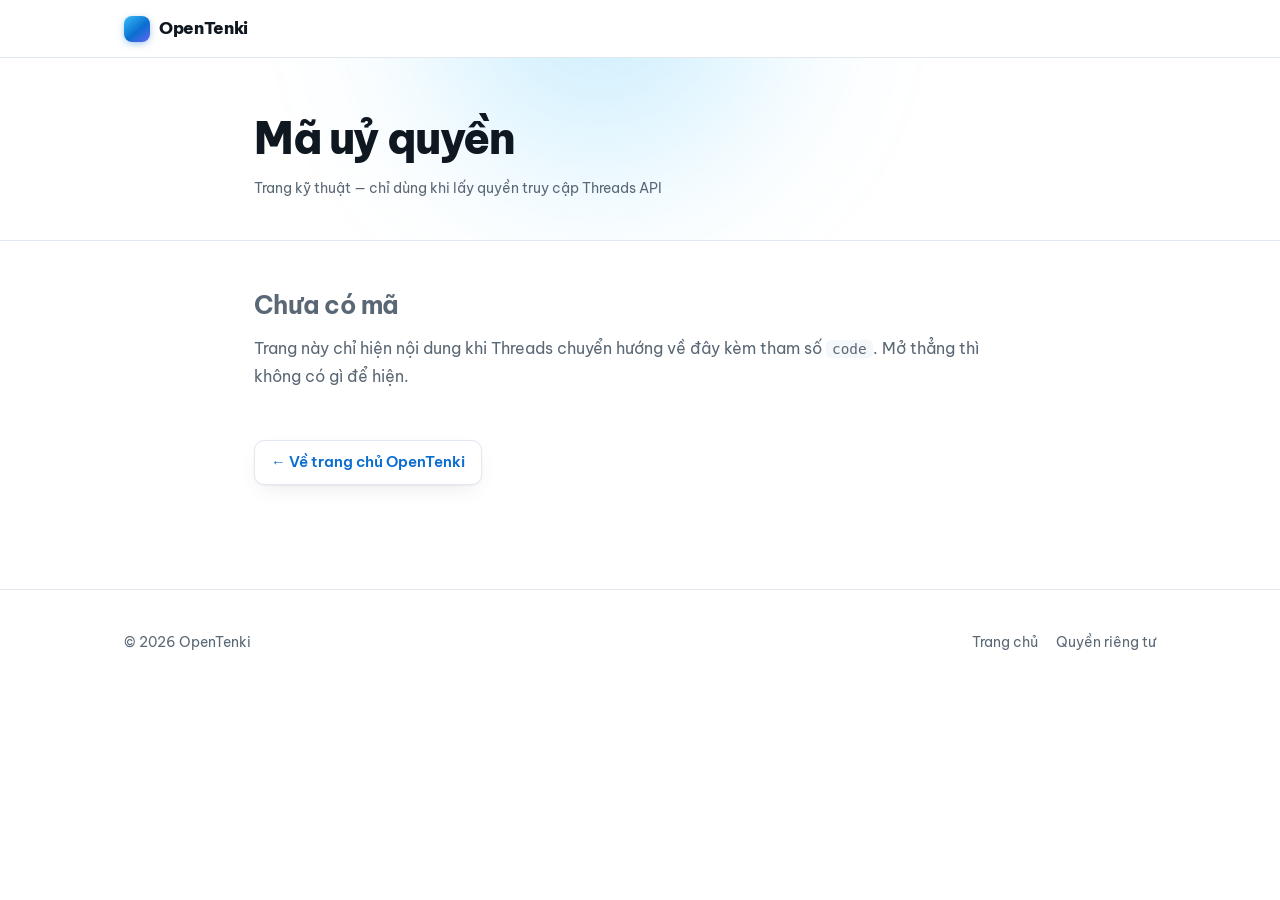
==== oauth.html @ ec08b40c "Them trang nhan ma uy quyen OAuth cho Threads" ====
<!doctype html>
<html lang="vi">
<head>
<meta charset="utf-8">
<meta name="viewport" content="width=device-width, initial-scale=1">
<title>Mã uỷ quyền — OpenTenki</title>
<meta name="robots" content="noindex, nofollow">
<link rel="icon" type="image/png" sizes="512x512" href="./icon-512.png">
<link rel="preconnect" href="https://fonts.googleapis.com">
<link rel="preconnect" href="https://fonts.gstatic.com" crossorigin>
<link href="https://fonts.googleapis.com/css2?family=Be+Vietnam+Pro:wght@400;500;600;700;800&display=swap" rel="stylesheet">
<link rel="stylesheet" href="./style.css">
<style>
  .ma{font-family:ui-monospace,SFMono-Regular,Menlo,monospace;font-size:13px;
    word-break:break-all;background:var(--nen2);border:1px solid var(--vien);
    border-radius:12px;padding:16px 18px;margin:14px 0;line-height:1.55;
    user-select:all;-webkit-user-select:all}
  .trong{color:var(--nhat)}
</style>
</head>
<body>

<nav>
  <div class="nav-in">
    <a class="logo" href="./"><span class="logo-o"></span>OpenTenki</a>
  </div>
</nav>

<div class="dau">
  <div class="dau-in">
  <h1>Mã uỷ quyền</h1>
  <p class="ngay">Trang kỹ thuật — chỉ dùng khi lấy quyền truy cập Threads API</p>
  </div>
</div>

<div class="bao">

<div id="co" hidden>
  <h2>Mã của bạn</h2>
  <p>Bấm vào khối dưới để chọn hết, rồi sao chép:</p>
  <div class="ma" id="ma"></div>
  <div class="hop">
    <p><strong>Dán vào <code>.env</code>:</strong></p>
    <div class="ma">THREADS_OAUTH_CODE=<span id="ma2"></span></div>
    <p>Rồi chạy: <code>npm run thu-threads -- --doi-ma</code></p>
    <p><strong>Mã này hết hạn sau vài phút.</strong> Làm ngay, đừng để lát nữa.</p>
  </div>
</div>

<div id="khong">
  <h2 class="trong">Chưa có mã</h2>
  <p class="trong">Trang này chỉ hiện nội dung khi Threads chuyển hướng về đây kèm tham số <code>code</code>. Mở thẳng thì không có gì để hiện.</p>
</div>

<div id="loi" hidden>
  <h2>Threads từ chối</h2>
  <div class="ma" id="loi-chu"></div>
  <p>Thường là do bạn bấm Huỷ, hoặc địa chỉ chuyển hướng chưa khớp cấu hình trong bảng điều khiển của Meta.</p>
</div>

<a class="quay" href="./">← Về trang chủ OpenTenki</a>

</div>

<footer>
  <div class="ft">
    <div>© 2026 OpenTenki</div>
    <div class="ft-lk"><a href="./">Trang chủ</a><a href="./privacy.html">Quyền riêng tư</a></div>
  </div>
</footer>

<script>
// Trang DUY NHẤT của site này có JavaScript. Ba trang tài liệu (chính sách,
// điều khoản, xoá dữ liệu) vẫn hoàn toàn tĩnh để trình thu thập của Meta đọc
// được — trang này thì chỉ mình chủ kho dùng, và nó bắt buộc phải đọc được
// tham số trên URL nên không tránh được JavaScript.
(function () {
  var t = new URLSearchParams(location.search);
  var ma = t.get('code');
  var loi = t.get('error_description') || t.get('error');
  if (ma) {
    // Threads gắn thêm "#_" vào cuối, cắt đi kẻo dán nhầm cả nó.
    ma = ma.replace(/#_$/, '');
    document.getElementById('ma').textContent = ma;
    document.getElementById('ma2').textContent = ma;
    document.getElementById('co').hidden = false;
    document.getElementById('khong').hidden = true;
  } else if (loi) {
    document.getElementById('loi-chu').textContent = loi;
    document.getElementById('loi').hidden = false;
    document.getElementById('khong').hidden = true;
  }
})();
</script>

</body>
</html>
---- style.css ----
/* OpenTenki — hệ thiết kế dùng chung cho các trang tài liệu.
   Cùng bộ biến màu, phông và linh kiện với trang chủ (index.html).
   Không JavaScript: trình thu thập dữ liệu đọc được toàn bộ nội dung. */

:root{
  --nen:#ffffff;
  --nen2:#f5f8fb;
  --chu:#0f1720;
  --nhat:#5a6775;
  --vien:#e2e8ef;
  --xanh:#0a6ed1;
  --xanh2:#38bdf8;
  --tim:#6366f1;
  --vang:#f59e0b;
  --the:#ffffff;
  --bong:0 1px 2px rgba(15,23,32,.05), 0 8px 24px -8px rgba(15,23,32,.10);
  --bong2:0 2px 4px rgba(15,23,32,.06), 0 20px 48px -16px rgba(15,23,32,.18);
}
@media (prefers-color-scheme: dark){
  :root{
    --nen:#0b1016; --nen2:#111823; --chu:#e9eef4; --nhat:#94a3b4;
    --vien:#1f2a36; --xanh:#5aa9ff; --xanh2:#38bdf8; --tim:#818cf8;
    --the:#131b25;
    --bong:0 1px 2px rgba(0,0,0,.4), 0 8px 24px -8px rgba(0,0,0,.5);
    --bong2:0 2px 4px rgba(0,0,0,.5), 0 20px 48px -16px rgba(0,0,0,.7);
  }
}

*{box-sizing:border-box}
html{scroll-behavior:smooth}
body{
  margin:0;background:var(--nen);color:var(--chu);
  font-family:"Be Vietnam Pro",-apple-system,BlinkMacSystemFont,"Segoe UI",Roboto,Helvetica,Arial,sans-serif;
  font-size:16px;line-height:1.72;-webkit-font-smoothing:antialiased;
}

/* ── Thanh trên, giống hệt trang chủ ─────────────────────────── */
nav{position:sticky;top:0;z-index:20;backdrop-filter:saturate(1.6) blur(14px);
  background:color-mix(in srgb, var(--nen) 82%, transparent);
  border-bottom:1px solid var(--vien)}
.nav-in{max-width:1080px;margin:0 auto;padding:14px 24px;
  display:flex;align-items:center;gap:10px}
.logo{display:flex;align-items:center;gap:9px;font-weight:800;
  letter-spacing:-.02em;font-size:17px;color:var(--chu);text-decoration:none}
.logo-o{width:26px;height:26px;border-radius:8px;flex:none;
  background:linear-gradient(140deg,var(--xanh2),var(--xanh) 55%,var(--tim));
  box-shadow:0 2px 8px -2px color-mix(in srgb,var(--xanh) 60%,transparent)}
.nav-lk{margin-left:auto;display:flex;gap:4px;flex-wrap:wrap}
.nav-lk a{color:var(--nhat);text-decoration:none;font-size:14px;font-weight:500;
  padding:7px 11px;border-radius:8px}
.nav-lk a:hover{color:var(--chu);background:var(--nen2)}
.nav-lk a.dang{color:var(--xanh);background:color-mix(in srgb,var(--xanh) 10%,transparent)}

/* ── Khung trang ─────────────────────────────────────────────── */
.bao{max-width:820px;margin:0 auto;padding:0 24px 96px}

/* ── Đầu trang, có quầng sáng như hero ───────────────────────── */
.dau{position:relative;overflow:hidden;border-bottom:1px solid var(--vien);
  margin-bottom:44px}
.dau::before{content:"";position:absolute;width:520px;height:520px;
  top:-320px;left:50%;transform:translateX(-58%);border-radius:50%;
  background:radial-gradient(circle,var(--xanh2),transparent 68%);
  filter:blur(70px);opacity:.34;pointer-events:none}
.dau-in{position:relative;max-width:820px;margin:0 auto;padding:56px 24px 40px}
h1{font-size:clamp(30px,5vw,44px);line-height:1.13;letter-spacing:-.032em;
  font-weight:800;margin:0 0 12px}
.ngay{color:var(--nhat);font-size:14px;margin:0}
.dau .en{margin-top:10px}

/* ── Mục lục ─────────────────────────────────────────────────── */
.ml{background:var(--the);border:1px solid var(--vien);border-radius:16px;
  padding:20px 24px;box-shadow:var(--bong);margin-bottom:40px}
.ml-t{font-size:12px;font-weight:700;letter-spacing:.12em;text-transform:uppercase;
  color:var(--xanh);margin:0 0 12px}
.ml ol{margin:0;padding-left:20px;columns:2;column-gap:28px}
.ml li{margin:4px 0;break-inside:avoid;font-size:14.5px}
.ml a{color:var(--chu);text-decoration:none}
.ml a:hover{color:var(--xanh);text-decoration:underline}
@media (max-width:560px){ .ml ol{columns:1} }

/* ── Chữ ─────────────────────────────────────────────────────── */
h2{font-size:clamp(20px,2.8vw,25px);line-height:1.28;letter-spacing:-.022em;
  font-weight:700;margin:48px 0 14px;scroll-margin-top:76px}
h3{font-size:15px;margin:28px 0 8px;color:var(--nhat);
  text-transform:uppercase;letter-spacing:.06em;font-weight:700}
p{margin:0 0 14px}
ul{padding-left:22px;margin:0 0 14px}
li{margin:7px 0}
a{color:var(--xanh)}
strong{font-weight:700}

/* Khối dịch tiếng Anh — cho người duyệt của Meta đọc */
.en{color:var(--nhat);font-size:14.5px;line-height:1.65;
  border-left:2px solid var(--vien);padding-left:15px;margin:12px 0 18px}

/* ── Khối nhấn ───────────────────────────────────────────────── */
.hop{background:var(--the);border:1px solid var(--vien);border-radius:16px;
  padding:22px 26px;margin:24px 0;box-shadow:var(--bong)}
.hop p:first-child,.hop ul:first-child{margin-top:0}
.hop p:last-child,.hop ul:last-child{margin-bottom:0}
.hop .en{border-left-color:color-mix(in srgb,var(--xanh) 30%,var(--vien))}

/* ── Bảng ────────────────────────────────────────────────────── */
table{border-collapse:separate;border-spacing:0;width:100%;margin:20px 0;
  font-size:14.8px;display:block;overflow-x:auto;
  border:1px solid var(--vien);border-radius:14px}
th,td{padding:11px 15px;text-align:left;vertical-align:top;
  border-bottom:1px solid var(--vien)}
tr:last-child td{border-bottom:none}
th{background:var(--nen2);font-weight:700;font-size:13.5px;
  letter-spacing:.01em;white-space:nowrap}

/* ── Quay về ─────────────────────────────────────────────────── */
.quay{display:inline-flex;align-items:center;gap:7px;margin-top:36px;
  font-size:14.5px;font-weight:600;color:var(--xanh);text-decoration:none;
  border:1px solid var(--vien);border-radius:10px;padding:9px 16px;
  background:var(--the);box-shadow:var(--bong)}
.quay:hover{border-color:var(--xanh)}

/* ── Chân trang ──────────────────────────────────────────────── */
footer{border-top:1px solid var(--vien);padding:40px 0 52px;
  color:var(--nhat);font-size:14px;margin-top:8px}
.ft{max-width:1080px;margin:0 auto;padding:0 24px;
  display:flex;flex-wrap:wrap;gap:18px;align-items:center}
footer a{color:var(--nhat);text-decoration:none}
footer a:hover{color:var(--xanh)}
.ft-lk{margin-left:auto;display:flex;gap:18px;flex-wrap:wrap}
@media (max-width:640px){ .ft-lk{margin-left:0} }

code{background:var(--nen2);padding:1px 6px;border-radius:5px;font-size:.9em}
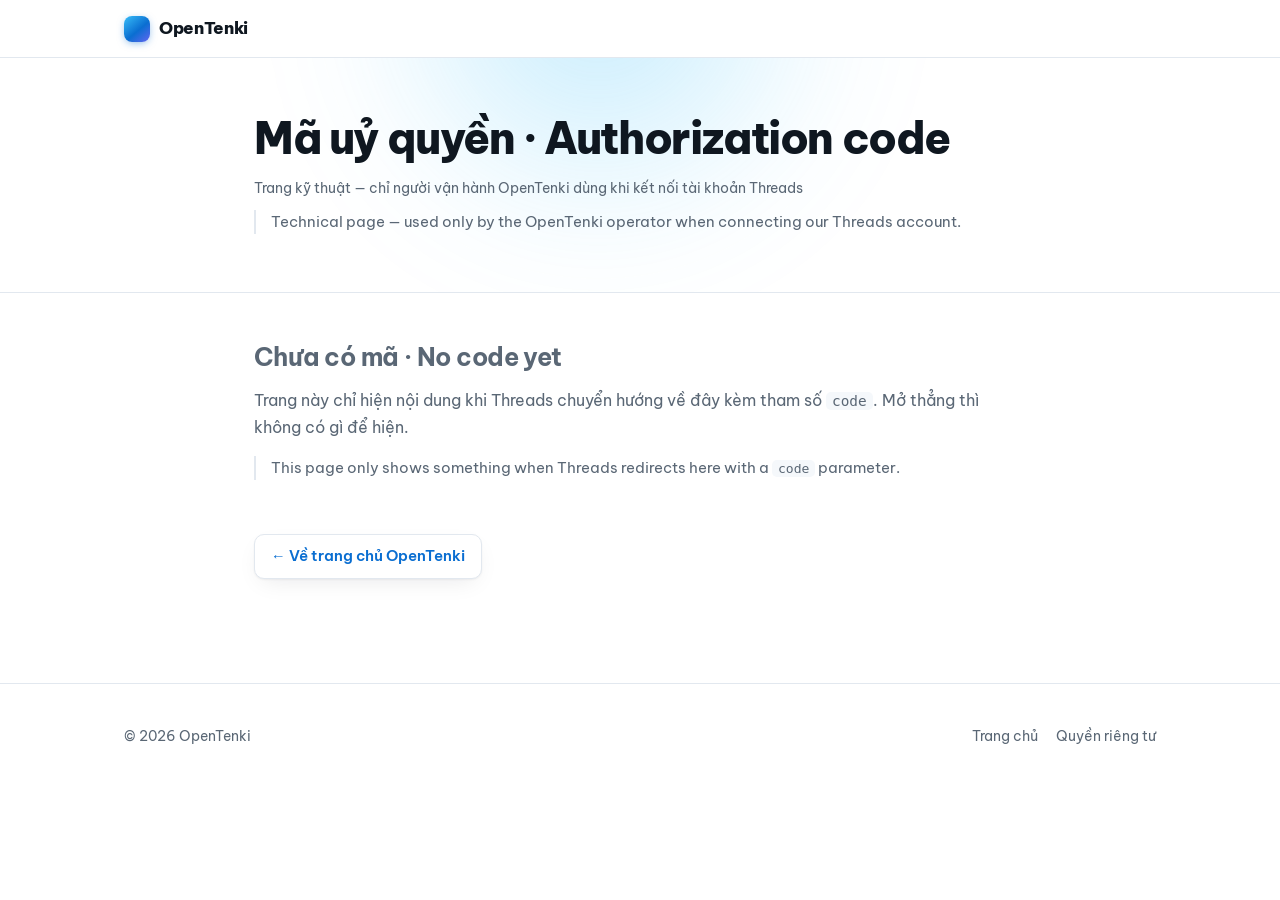
==== commit b81bf597: "Chinh sach, dieu khoan, trang ma: khop voi app that truoc lan nop Meta thu 3 - Chinh sach muc 3 va d" ====
--- a/oauth.html
+++ b/oauth.html
@@ -3,7 +3,7 @@
 <head>
 <meta charset="utf-8">
 <meta name="viewport" content="width=device-width, initial-scale=1">
-<title>Mã uỷ quyền — OpenTenki</title>
+<title>Mã uỷ quyền · Authorization code — OpenTenki</title>
 <meta name="robots" content="noindex, nofollow">
 <link rel="icon" type="image/png" sizes="512x512" href="./icon-512.png">
 <link rel="preconnect" href="https://fonts.googleapis.com">
@@ -16,6 +16,9 @@
     border-radius:12px;padding:16px 18px;margin:14px 0;line-height:1.55;
     user-select:all;-webkit-user-select:all}
   .trong{color:var(--nhat)}
+  .chep{font:inherit;font-weight:600;font-size:14px;cursor:pointer;border:0;border-radius:10px;
+    padding:10px 18px;background:var(--xanh,#1d4ed8);color:#fff}
+  .chep:focus-visible{outline:2px solid #93c5fd;outline-offset:2px}
 </style>
 </head>
 <body>
@@ -28,34 +31,37 @@
 
 <div class="dau">
   <div class="dau-in">
-  <h1>Mã uỷ quyền</h1>
-  <p class="ngay">Trang kỹ thuật — chỉ dùng khi lấy quyền truy cập Threads API</p>
+  <h1>Mã uỷ quyền · Authorization code</h1>
+  <p class="ngay">Trang kỹ thuật — chỉ người vận hành OpenTenki dùng khi kết nối tài khoản Threads</p>
+  <p class="en">Technical page — used only by the OpenTenki operator when connecting our Threads account.</p>
   </div>
 </div>
 
 <div class="bao">
 
 <div id="co" hidden>
-  <h2>Mã của bạn</h2>
-  <p>Bấm vào khối dưới để chọn hết, rồi sao chép:</p>
+  <h2>Mã của bạn · Your code</h2>
   <div class="ma" id="ma"></div>
+  <p><button type="button" class="chep" id="chep">Sao chép mã · Copy code</button></p>
   <div class="hop">
-    <p><strong>Dán vào <code>.env</code>:</strong></p>
-    <div class="ma">THREADS_OAUTH_CODE=<span id="ma2"></span></div>
-    <p>Rồi chạy: <code>npm run thu-threads -- --doi-ma</code></p>
-    <p><strong>Mã này hết hạn sau vài phút.</strong> Làm ngay, đừng để lát nữa.</p>
+    <p><strong>Dán mã này vào trang quản trị OpenTenki</strong>, ô "Mã uỷ quyền" trong khung Tài khoản Threads, rồi bấm Xác nhận.</p>
+    <p class="en"><strong>Paste this code into the OpenTenki admin panel</strong> ("Authorization code" in the Threads account box), then click Connect.</p>
+    <p><strong>Mã hết hạn sau vài phút và chỉ dùng được một lần.</strong></p>
+    <p class="en">The code expires in a few minutes and works only once.</p>
   </div>
 </div>
 
 <div id="khong">
-  <h2 class="trong">Chưa có mã</h2>
+  <h2 class="trong">Chưa có mã · No code yet</h2>
   <p class="trong">Trang này chỉ hiện nội dung khi Threads chuyển hướng về đây kèm tham số <code>code</code>. Mở thẳng thì không có gì để hiện.</p>
+  <p class="en">This page only shows something when Threads redirects here with a <code>code</code> parameter.</p>
 </div>
 
 <div id="loi" hidden>
-  <h2>Threads từ chối</h2>
+  <h2>Threads từ chối · Threads declined</h2>
   <div class="ma" id="loi-chu"></div>
   <p>Thường là do bạn bấm Huỷ, hoặc địa chỉ chuyển hướng chưa khớp cấu hình trong bảng điều khiển của Meta.</p>
+  <p class="en">Usually because access was cancelled, or the redirect address does not match the Meta app settings.</p>
 </div>
 
 <a class="quay" href="./">← Về trang chủ OpenTenki</a>
@@ -82,8 +88,21 @@
     // Threads gắn thêm "#_" vào cuối, cắt đi kẻo dán nhầm cả nó.
     ma = ma.replace(/#_$/, '');
     document.getElementById('ma').textContent = ma;
-    document.getElementById('ma2').textContent = ma;
     document.getElementById('co').hidden = false;
+    var nut = document.getElementById('chep');
+    nut.addEventListener('click', function () {
+      // Không có quyền ghi bộ nhớ tạm (trình duyệt cũ, trang không an toàn)
+      // thì chọn sẵn cả khối mã để người dùng tự bấm Cmd+C.
+      var chon = function () {
+        var r = document.createRange(); r.selectNodeContents(document.getElementById('ma'));
+        var s = window.getSelection(); s.removeAllRanges(); s.addRange(r);
+      };
+      if (navigator.clipboard && navigator.clipboard.writeText) {
+        navigator.clipboard.writeText(ma).then(function () {
+          nut.textContent = 'Đã sao chép · Copied';
+        }, chon);
+      } else { chon(); }
+    });
     document.getElementById('khong').hidden = true;
   } else if (loi) {
     document.getElementById('loi-chu').textContent = loi;
